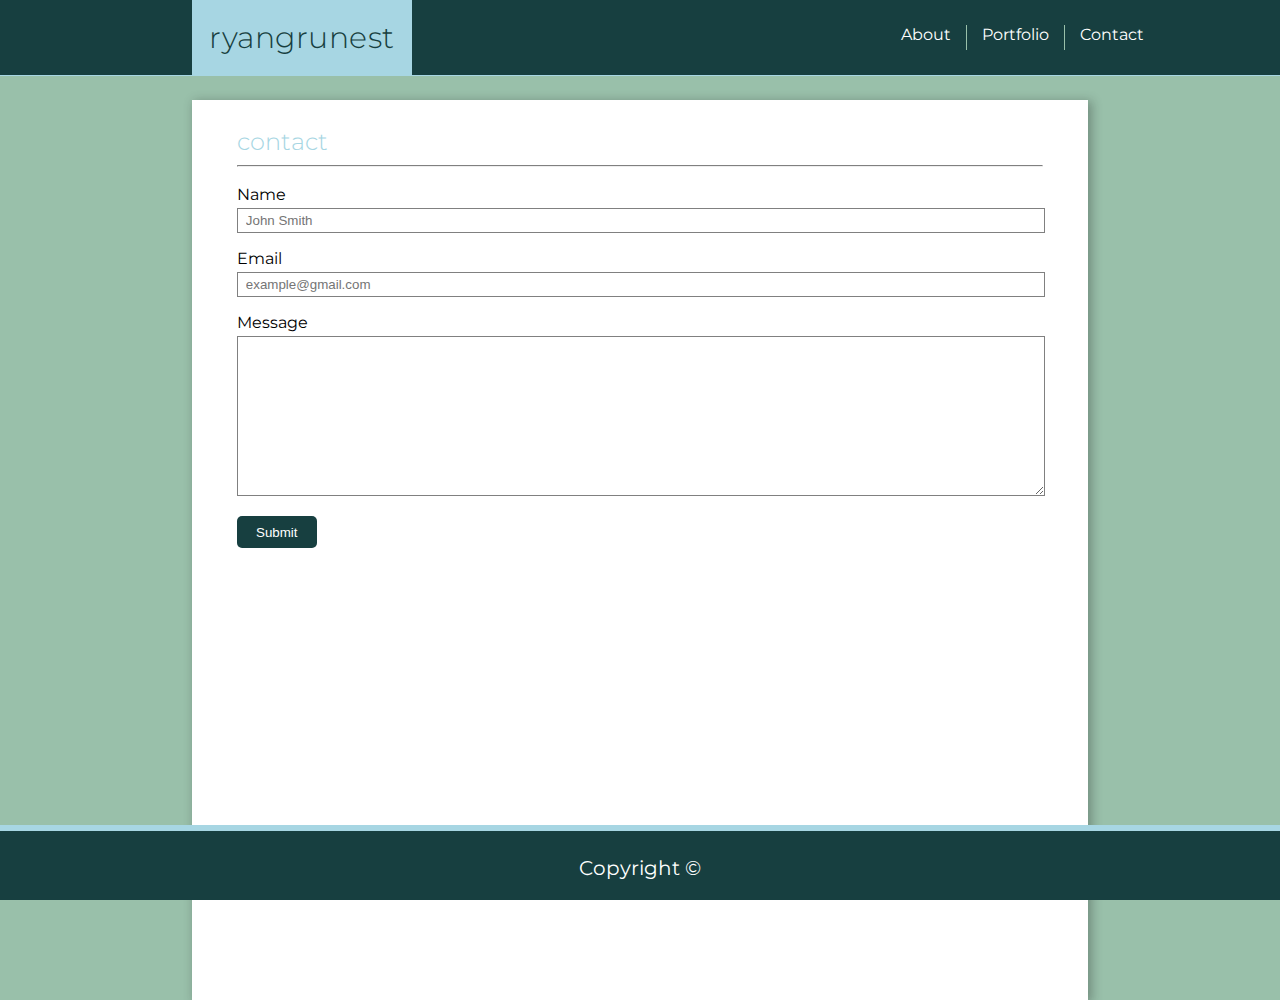
==== form.html @ 15a45dd9 "restyled with one css page, cleaned up HTML, added media queries" ====
<!DOCTYPE html>
<html>
<head>
	<!-- MetaData Goes Here -->
	<meta charset="utf-8">
	<title>Contact Me</title>

	<!-- Link Google Fonts -->
	<link href="https://fonts.googleapis.com/css?family=Montserrat:100,300" rel="stylesheet">

	<!-- Link CSS -->
	<link rel="stylesheet" type="text/css" href="Assets/index.css">
</head>
<body>
	<!-- Visual Data Goes Here -->

	<!-- Header -->
	<div class="header">
		<h1 id="header">ryangrunest</h1>
		<a id="first" class="nav-links"href="index.html">About</a>
		<a class="nav-links"href="portfolio.html">Portfolio</a>
		<a class="nav-links" id="contact" href="form.html">Contact</a>
	</div>



	<!-- Contact Form -->
	<div class="content">
		<h2>contact</h2>
		<hr>
		<form>
			Name<br>
			<input id="input" placeholder="John Smith" type="text" name="Name"><br>
			Email<br>
			<input id="input" placeholder="example@gmail.com" type="email" name="Email"><br>
			Message<br>
			<textarea rows="10" id="input"></textarea>
			<br>
			<input id="button" type="submit" name="submit">
		</form>
	</div>

	<!-- Footer -->
	<div class="footer">
		<hr>
		<footer>
			<p>Copyright &copy;</p>
		</footer>
	</div>

</body>
</html>
---- Assets/index.css ----
/*Main*/
html, body {
	margin: 0%;
	background-color: #99C0AA;
	font-family: 'Montserrat', sans-serif;
	font-weight: 400;
	height: 100%;
}
input:focus {
	outline: 0;
}
textarea:focus {
	outline: 0;
}
/*End Main*/


/*Header CSS*/
.header {
	position: fixed;
	top: 0;
	left: 0;
	z-index: 1;
	background: #173F40;
	display: flex;
	width: 100%;
	height: 75px;
	border-bottom: 1px solid #A7D6E3;
}
.header h1 {
	background-color: #A7D6E3;
	color: #173F40;
	margin: 0%;
	display: inline;
	width: 220px;
	height: 100%;
	text-align: center;
	font-size: 30px;
	font-weight: 300;
	line-height: 75px;
	letter-spacing: 0.5px;
	margin-left: 15%;
	
}
.nav-links {
	display: inline;
	margin: 25px 0;
	text-decoration: none;
	color: white;
	padding: 0 15px;
	border-right: 1px solid #99C0AA;
}
#first {
	margin-left: 37%;
}
.nav-links:hover {
	color: black;
}
#contact {
	border: none;
}

.header::after {
	content: "";
	display: block;
	clear: both;
}
/*End Header CSS*/


/*Content CSS*/
.content {
	float: left;
	width: 70%;
	margin-left: 15%;
	background-color: white;
	margin-top: 100px;
	box-shadow: 3px 2px 10px 1px rgba(25, 25, 25, 0.3);
	min-height: 100%;
	margin-bottom: 75px;
}
h2 {
	color: #A7D6E3;
	padding: 3% 5%;
	margin: 0%;
	padding-bottom: 1%;
	font-weight: 300;
	text-align: left;
}
.content img {
	display: inline;
	float: left;
	margin: 5%;
	margin-top: 2%;
	margin-right: 2%;
	margin-bottom: 0;
	width: 200px;
	height: auto;
}
.content hr {
	border-top: 1px solid gray;
	margin: 0% 5%;
}
.content p {
	margin: 2% 5%;
}

.content:after {
	content: "";
	display: block;
}
/*End Content CSS*/



/*Portfolio*/
.portfolio-content {
	width: 70%;
	height: 100%;
	margin: 2% 15%;
	background-color: white;
	margin-bottom: 200px;
	margin-top: 100px;
	padding-bottom: 5%;
	text-align: center;
	box-shadow: 3px 2px 10px 1px rgba(25, 25, 25, 0.3);
}

.portfolio-content hr {
	border-top: 1px solid gray;
	margin: 0% 5%;
	margin-bottom: 2%;

}
.image {
	position: relative;
	display: inline-block;
	text-align: center;
	margin: 1%;
	padding: 0;
	box-shadow: 3px 2px 10px 1px rgba(25, 25, 25, 0.3);
	/*padding-top: 2%;*/
}
.image img {
	width: 300px;
	height: 300px;
	object-fit: cover;
	overflow: hidden;
}
#label {
	position: absolute;
	width: 250px;
	height: 50px;
	line-height: 50px;
	text-align: center;
	background-color: #A7D6E3;
	color: #173F40;
	padding: 0;
	top: 200px;
	left: 0;
	width: 100%;
}
/*End Portfolio*/

/*Form CSS*/
form {
	padding: 2% 5%;
}
#input {
	width: 98%;
	margin-bottom: 2%;
	margin-top: 4px;
	padding: 0.5% 1%;
	border: 1px solid gray;
}
textarea {
	width: 100%;
	margin-bottom: 2%;
	margin-top: 4px;
	border: 1px solid gray;
}
#button {
	border: 0px solid black;
	color: white;
	background-color: #173F40;
	width: 5rem;
	height: 2rem;
	border-radius: 5px;
}
/*End Form CSS*/
/*Footer CSS*/
.footer {
	position: fixed;
	height: 75px;
	left: 0;
	bottom: 0;
	width: 100%;
	background-color: #173F40;
	color: white;
	text-align: center;
}
.footer hr {
	margin: 0%;
	border: 3px solid #A7D6E3;
}
.footer footer {
	height: 50px;
}
.footer p {
	margin: 0;
	line-height: 75px;
	/*position: fixed;*/
	bottom: 0;
	text-align: center;
	font-size: 20px;
}
/*End Footer CSS*/





/*Media Queries*/

@media only screen and (max-width: 1200px) {
	.header {
		width: 100%;
		padding: 0;
	}
	.header h1 {
		width: 150px;
	}
	.header #header {
		float: left;
		margin-left: 5%;
		font-size: 20px;
	}
	.nav-links {
		float: right;
		margin-right: 5px;
	}
	.content {
		margin-left: 5%;
		width: 600px;
	}
	#first {
		display: inline-flex;
		float: right;
	}
/*	.header:after {
		float: right;
		margin-right: 0px;
		width: 0px;
	}*/

}
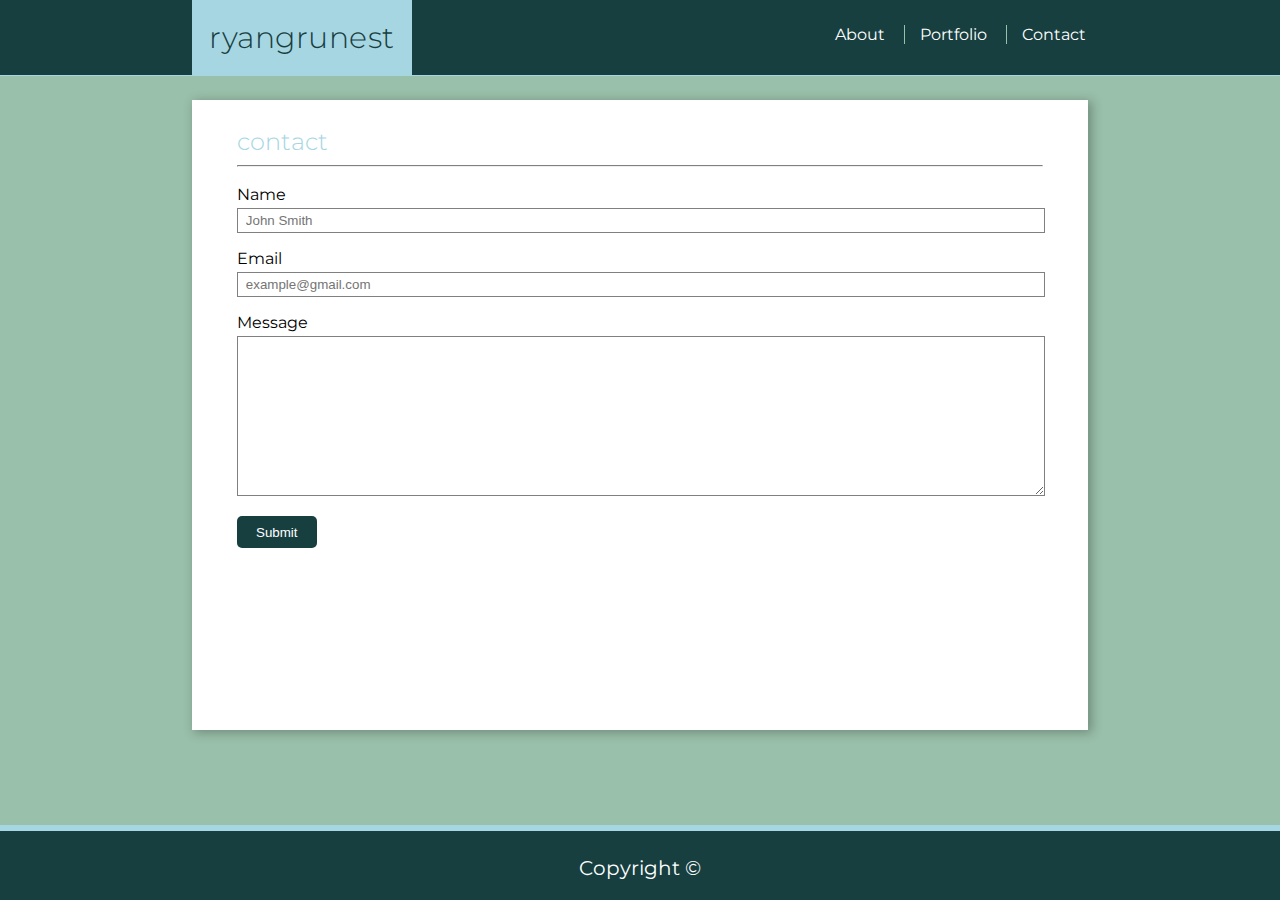
==== commit e4c55da8: "fixed header at all media sizes" ====
--- a/form.html
+++ b/form.html
@@ -17,9 +17,18 @@
 	<!-- Header -->
 	<div class="header">
 		<h1 id="header">ryangrunest</h1>
-		<a id="first" class="nav-links"href="index.html">About</a>
-		<a class="nav-links"href="portfolio.html">Portfolio</a>
-		<a class="nav-links" id="contact" href="form.html">Contact</a>
+		<div class="nav-menu">
+			<a class="nav-links" id="first-nav" href="index.html">About</a>
+			<a class="nav-links" href="portfolio.html">Portfolio</a>
+			<a class="nav-links" href="form.html">Contact</a>
+		</div>
+	</div>
+	<div class="mobile-nav">
+			<div class="table">
+				<a class="mobile-links" id="first-nav" href="index.html">About</a>
+				<a class="mobile-links" href="portfolio.html">Portfolio</a>
+				<a class="mobile-links" href="form.html">Contact</a>
+			</div>
 	</div>
 
 
--- a/Assets/index.css
+++ b/Assets/index.css
@@ -23,7 +23,7 @@
 	left: 0;
 	z-index: 1;
 	background: #173F40;
-	display: flex;
+	display: inline-flex;
 	width: 100%;
 	height: 75px;
 	border-bottom: 1px solid #A7D6E3;
@@ -32,7 +32,6 @@
 	background-color: #A7D6E3;
 	color: #173F40;
 	margin: 0%;
-	display: inline;
 	width: 220px;
 	height: 100%;
 	text-align: center;
@@ -43,22 +42,28 @@
 	margin-left: 15%;
 	
 }
+/*nav*/
+.mobile-nav {
+	display: none;
+}
+.nav-menu {
+	position: fixed;
+	top: 25px;
+	right: 0;
+	overflow: hidden;
+	padding-right: 14%;
+}
 .nav-links {
-	display: inline;
-	margin: 25px 0;
+	padding: 0 15px;
 	text-decoration: none;
 	color: white;
-	padding: 0 15px;
-	border-right: 1px solid #99C0AA;
-}
-#first {
-	margin-left: 37%;
+	border-left: 1px solid #99C0AA;
+}
+#first-nav{
+	border: none;
 }
 .nav-links:hover {
 	color: black;
-}
-#contact {
-	border: none;
 }
 
 .header::after {
@@ -66,6 +71,7 @@
 	display: block;
 	clear: both;
 }
+/*End Nav*/
 /*End Header CSS*/
 
 
@@ -77,8 +83,8 @@
 	background-color: white;
 	margin-top: 100px;
 	box-shadow: 3px 2px 10px 1px rgba(25, 25, 25, 0.3);
-	min-height: 100%;
-	margin-bottom: 75px;
+	min-height: 70%;
+	margin-bottom: 100px;
 }
 h2 {
 	color: #A7D6E3;
@@ -117,7 +123,7 @@
 /*Portfolio*/
 .portfolio-content {
 	width: 70%;
-	height: 100%;
+/*	height: 100%;*/
 	margin: 2% 15%;
 	background-color: white;
 	margin-bottom: 200px;
@@ -138,14 +144,15 @@
 	display: inline-block;
 	text-align: center;
 	margin: 1%;
-	padding: 0;
+	padding-bottom: 0;
 	box-shadow: 3px 2px 10px 1px rgba(25, 25, 25, 0.3);
 	/*padding-top: 2%;*/
 }
 .image img {
 	width: 300px;
 	height: 300px;
-	object-fit: cover;
+	object-fit: fill;
+	background-repeat: no-repeat;
 	overflow: hidden;
 }
 #label {
@@ -189,6 +196,7 @@
 	border-radius: 5px;
 }
 /*End Form CSS*/
+
 /*Footer CSS*/
 .footer {
 	position: fixed;
@@ -236,22 +244,81 @@
 		margin-left: 5%;
 		font-size: 20px;
 	}
-	.nav-links {
-		float: right;
-		margin-right: 5px;
-	}
 	.content {
 		margin-left: 5%;
 		width: 600px;
-	}
-	#first {
-		display: inline-flex;
-		float: right;
-	}
-/*	.header:after {
-		float: right;
-		margin-right: 0px;
-		width: 0px;
-	}*/
-
+		margin-bottom: 100px;
+	}
+	.portfolio-content {
+		margin-left: 5%;
+		width: 600px;
+		height: 880px;
+	}
+	.portfolio-content img {
+		width: 250px;
+		height: auto;
+	}
+}
+@media only screen and (max-width: 980px) {
+	.nav-menu {
+		padding-right: initial;
+	}
+}
+
+@media only screen and (max-width: 768px) {
+	.portfolio-content {
+		margin-left: initial;
+		width: 70%;
+		height: 850px;
+		margin: 15% 15%;	
+	}
+	.content {
+		width: 90%;
+		margin-left: 5%;
+		margin-bottom: 100px;
+	}
+	.portfolio-content {
+		width: 90%;
+		margin-left: 5%;
+	}
+}
+@media only screen and (max-width: 690px) {
+	.nav-menu {
+		display: none;
+	}
+	.mobile-nav {
+		width: 100%;
+		display: block;
+		height: 50px;
+		line-height: 50px;
+		margin-top: 75px;
+		text-align: center;
+		background-color: white;
+	}
+	.mobile-links {
+		text-align: center;
+		position: relative;
+		bottom: 50%;
+		text-decoration: none;
+		color: black;
+		padding: 5px;
+	}
+	.mobile-links:hover {
+		color: #A7D6E3;
+	}
+	.header h1 {
+		width: 100%;
+		text-align: center;
+		margin: 0;
+		padding: 0;
+	}
+	.header #header{
+		margin: 0;
+	}
+	.content {
+		margin-top: 50px;
+	}
+	.portfolio-content {
+		margin-top: 50px;
+	}
 }